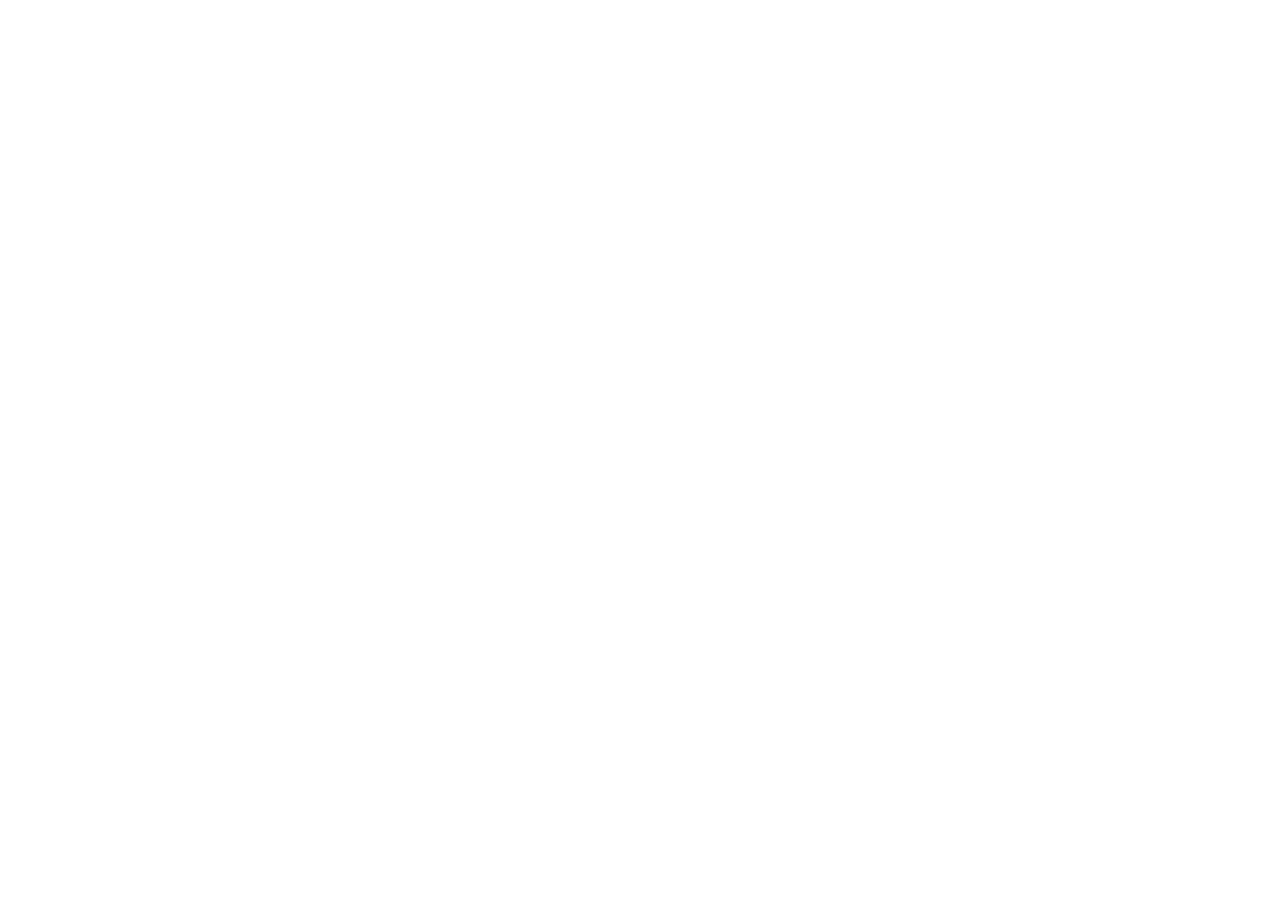
==== index.html @ e2077c2d "write h1 tag" ====
<!DOCTYPE html>
<html lang="en">
<head>
    <meta charset="UTF-8">
    <meta name="viewport" content="width=device-width, initial-scale=1.0">
    <title>My Portfolio</title>
</head>
<body>
    
</body>
</html>
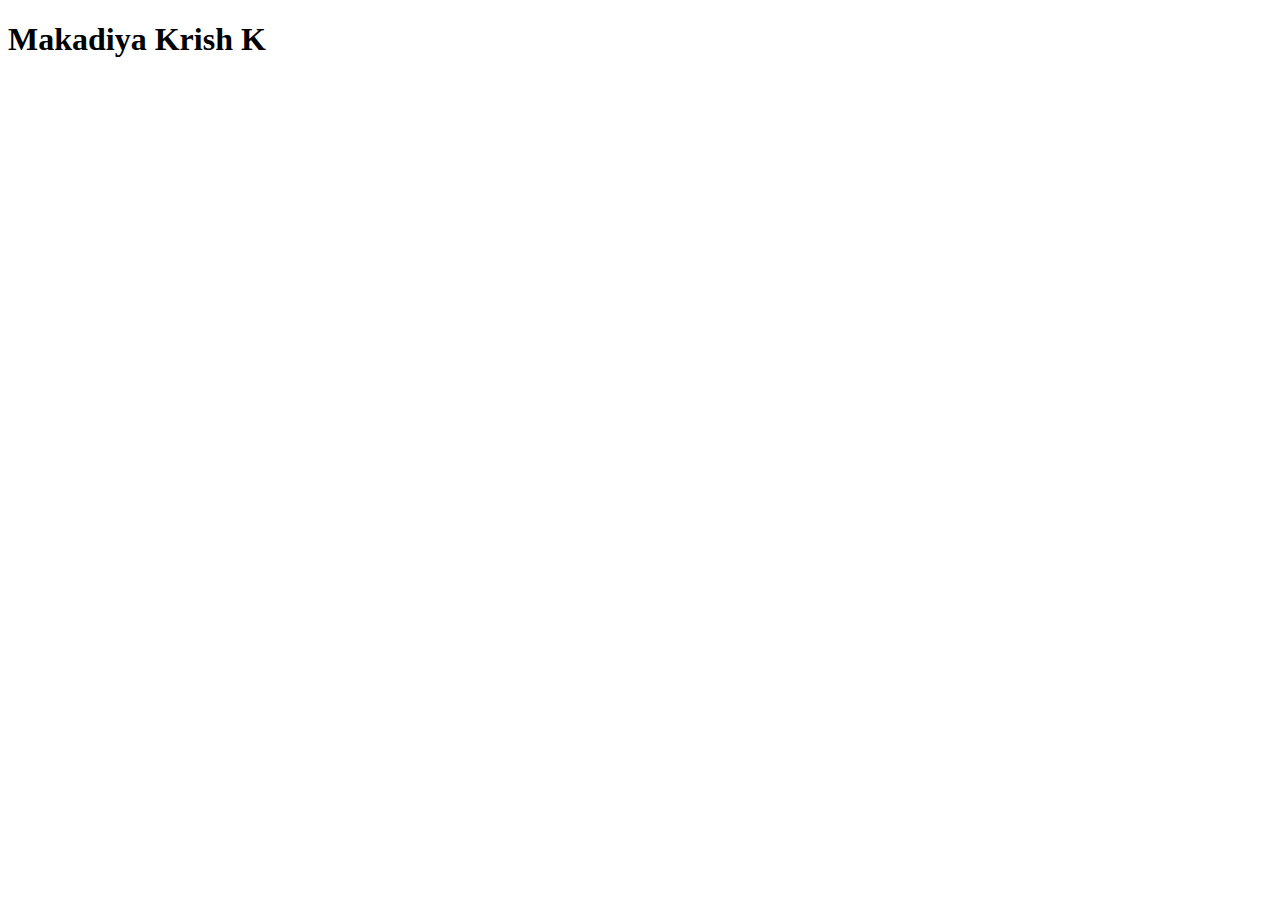
==== commit eb1173c9: "rename the file" ====
--- a/index.html
+++ b/index.html
@@ -6,6 +6,6 @@
     <title>My Portfolio</title>
 </head>
 <body>
-    
+    <h1>Makadiya Krish K</h1>
 </body>
 </html>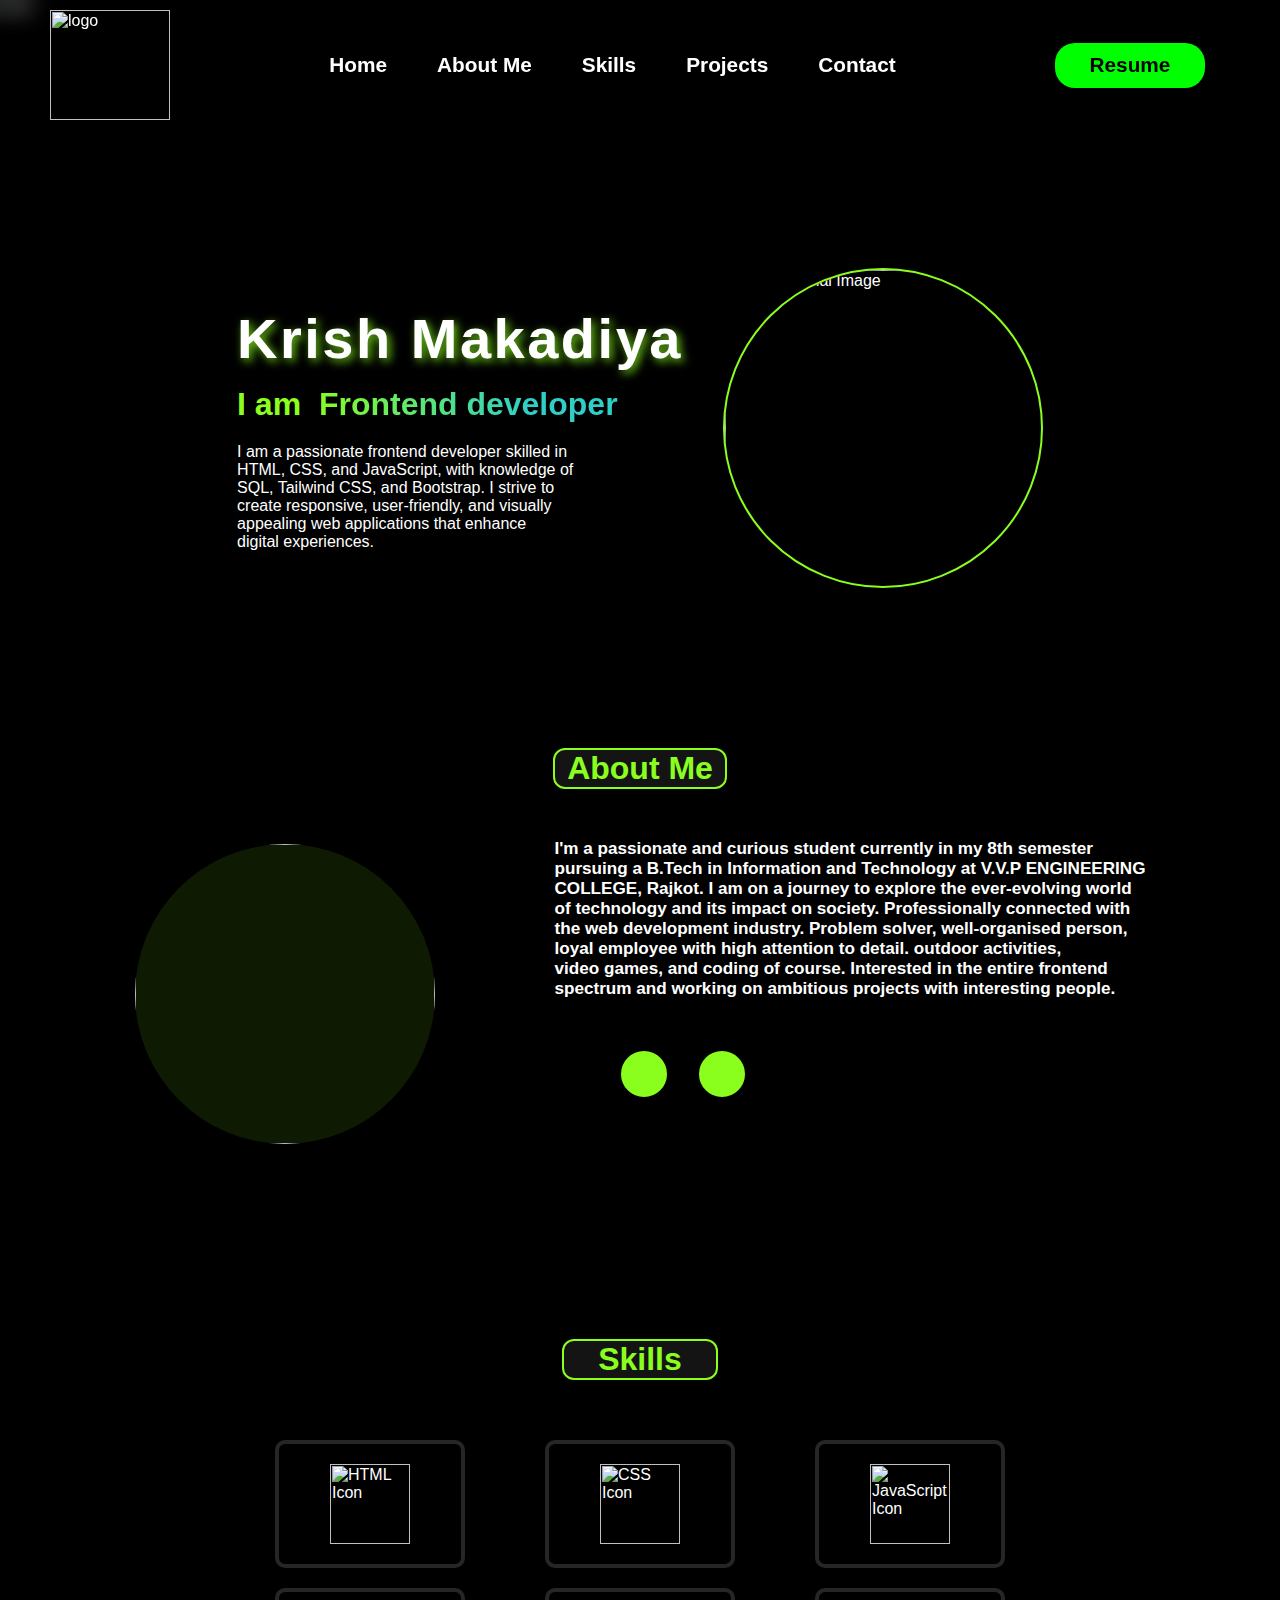
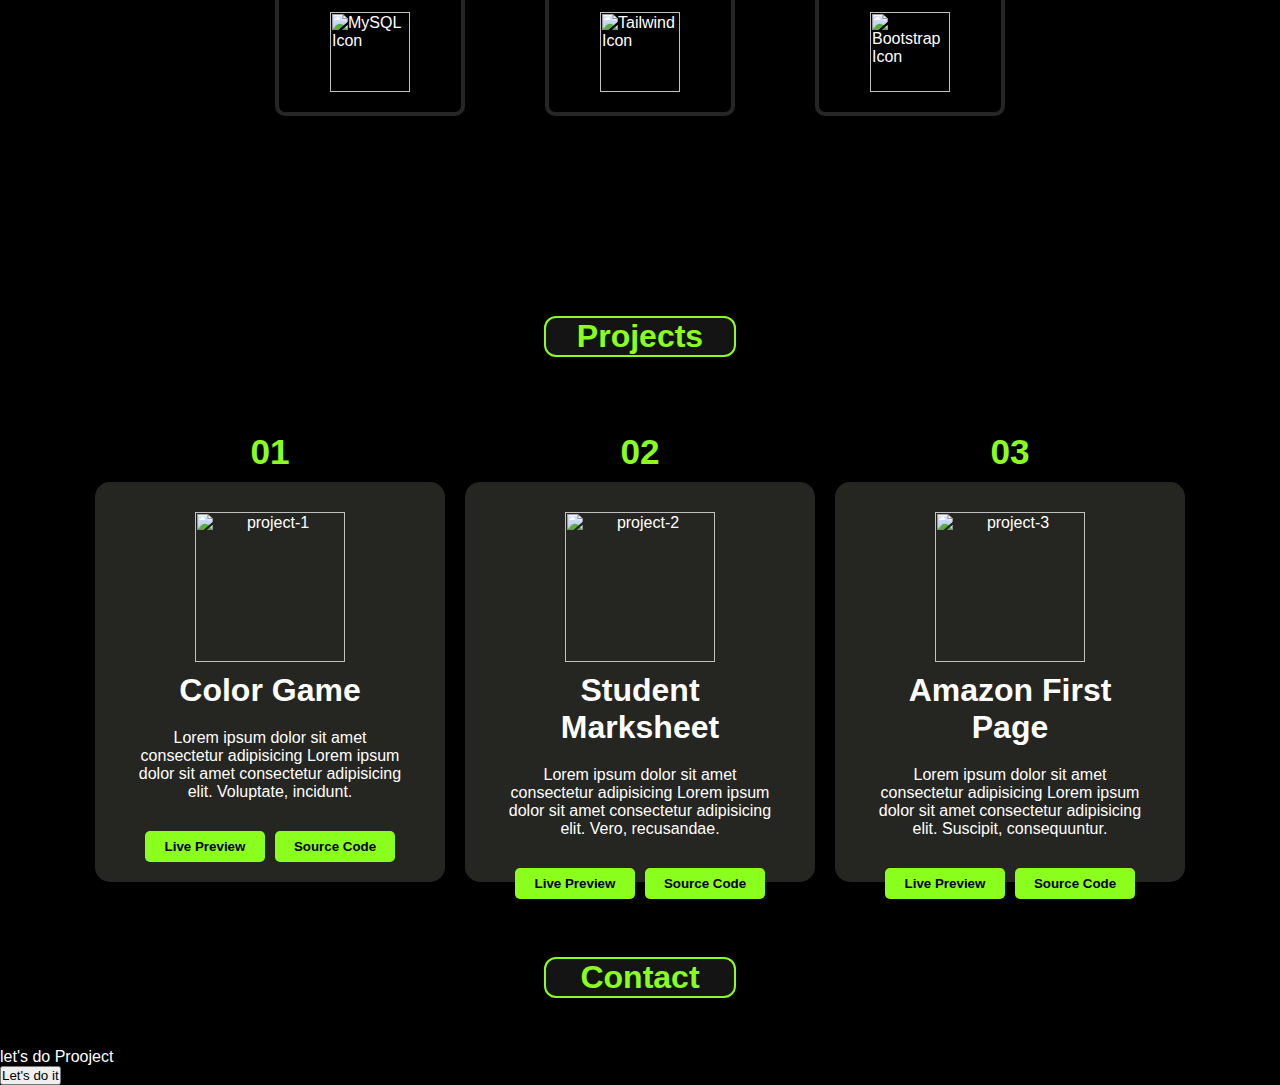
==== commit 7b491930: "Update and rename Portfolio.html to index.html" ====
--- a/index.html
+++ b/index.html
@@ -1,11 +1,167 @@
-<!DOCTYPE html>
+ndex<!DOCTYPE html>
 <html lang="en">
+
 <head>
     <meta charset="UTF-8">
     <meta name="viewport" content="width=device-width, initial-scale=1.0">
     <title>My Portfolio</title>
+    <link rel="stylesheet" href="portfoli.css">
+    <script src="https://unpkg.com/boxicons@2.1.4/dist/boxicons.js"></script>
 </head>
+
 <body>
-    <h1>Makadiya Krish K</h1>
+    <div class="container">
+        <div class="navbar">
+            <div class="logo">
+                <img src="/svg/logo.png" alt="logo" width="120px" height="60px">
+            </div>
+            <div class="navigation">
+                <nav class="nav">
+                    <ul>
+                        <li><a href="#">Home</a></li>
+                        <li><a href="#About-Me">About&nbsp;Me</a></li>
+                        <li><a href="#Skills">Skills</a></li>
+                        <li><a href="#Projects">Projects</a></li>
+                        <li><a href="#Contact">Contact</a></li>
+                    </ul>
+                </nav>
+            </div>
+            <div class="hire_btn btn">
+                <button class="hire">Resume</button>
+            </div>
+        </div>
+        <section id="#home">
+        <div class="display aft-tit">
+            <div class="description">
+                <div class="name">Krish Makadiya</div>
+                <div class="role">I am&nbsp;<span> Frontend developer</span></div>
+                <div class="details">
+                    <p>I am a passionate frontend developer skilled in <br>
+                        HTML, CSS, and JavaScript, with knowledge of <br>
+                        SQL, Tailwind CSS, and Bootstrap. I strive to<br>
+                        create responsive, user-friendly, and visually<br>
+                        appealing web applications that enhance<br>
+                        digital experiences. </p>
+                </div>
+            </div>
+            <div class="img-display">
+                <img src="/svg/pfp.png" alt="My Personal Image">
+            </div>
+        </div>
+    </section>
+
+
+        <!-- about me -->
+        <section  id="About-Me" >
+        <h2 class="heading title">About Me</h2>
+        <div class="about-me aft-tit">
+            <div class="about-img">
+                <img class="about_me_img" src="/svg/developer-icon.svg">
+            </div>
+            <div class="about_description">
+                <p>
+                    I'm a passionate and curious student currently in my 8th semester<br>
+                    pursuing a B.Tech in Information and Technology at V.V.P ENGINEERING<br>
+                    COLLEGE, Rajkot. I am on a journey to explore the ever-evolving world<br>
+                    of technology and its impact on society. Professionally connected with<br>
+                    the web development industry. Problem solver, well-organised person,<br>
+                    loyal employee with high attention to detail. outdoor activities,<br>
+                    video games, and coding of course. Interested in the entire frontend<br>
+                    spectrum and working on ambitious projects with interesting people.
+                </p>
+                <div class="icons">
+                    <box-icon type='logo' name='linkedin'></box-icon>
+                    <box-icon name='github' type='logo' ></box-icon>
+                </div>
+            </div>
+        </div>
+        
+        <!-- SKILLS  -->
+    </section>
+    <section id="Skills">
+        <h2  class="heading title">Skills</h2>
+        <div class="skills aft-tit">
+            <div class="skills-container">
+                <div class="skill-card"><img src="svg/html-icon.svg" alt="HTML Icon"></div>
+                <div class="skill-card"><img src="svg/css-icon.svg" alt="CSS Icon"></div>
+                <div class="skill-card"><img src="svg/javascript-programming-language-icon.svg" alt="JavaScript Icon">
+                </div>
+                <div class="skill-card"><img src="svg/mysql-icon.svg" alt="MySQL Icon"></div>
+                <div class="skill-card"><img src="svg/tailwind-css-icon.svg" alt="Tailwind Icon"></div>
+                <div class="skill-card"><img src="svg/bootstrap-5-logo-icon.svg" alt="Bootstrap Icon"></div>
+            </div>
+        </div>
+    </section>
+
+        <!--Projects  -->
+        <section id="Projects">
+        <h2  class="heading">Projects</h2>
+        <div  class="projects aft-tit">
+            <div class="project-1 project">
+                <div class="num">01</div>
+                <div class="card">
+                    <div class="img-1">
+                        <img src="/svg/project-2.avif" alt="project-1">
+                    </div>
+                    <h1>Color Game</h1>
+                    <p>Lorem ipsum dolor sit amet consectetur adipisicing Lorem ipsum dolor sit amet consectetur
+                        adipisicing elit. Voluptate, incidunt.</p>
+                    <div class="but-project">
+                        <div class="btn"><button>Live Preview</button></div>
+                        <div class="btn"><button>Source Code</button></div>
+                    </div>
+                </div>
+            </div>
+
+            <div class="project-2 project">
+                <div class="num">02</div>
+                <div class="card">
+                    <div class="img-2">
+                        <img src="/svg/project-3.avif" alt="project-2">
+                    </div>
+                    <h1>Student Marksheet</h1>
+                    <p>Lorem ipsum dolor sit amet consectetur adipisicing Lorem ipsum dolor sit amet consectetur
+                        adipisicing elit. Vero, recusandae.</p>
+                    <div class="but-project">
+                        <div class="btn"><button>Live Preview</button></div>
+                        <div class="btn"><button>Source Code</button></div>
+                    </div>
+                </div>
+            </div>
+
+            <div class="project-3 project">
+                <div class="num">03</div>
+                <div class="card">
+                    <div class="img-3">
+                        <img src="/svg/project-2.avif" alt="project-3">
+                    </div>
+                    <h1>Amazon First Page</h1>
+                    <p>Lorem ipsum dolor sit amet consectetur adipisicing Lorem ipsum dolor sit amet consectetur
+                        adipisicing elit. Suscipit, consequuntur.</p>
+                    <div class="but-project">
+                        <div class="btn"><button>Live Preview</button></div>
+                        <div class="btn"><button>Source Code</button></div>
+                    </div>
+                </div>
+            </div>
+        </div>
+    </section>
+
+        <!--Contact me  -->
+        <footer id="Contact">
+            <h2 class="heading">Contact</h2>
+            <div  class="contact aft-tit">
+                <div class="first-row">
+                    <p>
+                        let's do Prooject 
+                    </p>
+                    <button class="project_btn">Let's do it</button>
+                </div>
+            </div>
+
+        </footer>
+
+    </div>
 </body>
-</html>+
+</html>
--- a/portfoli.css
+++ b/portfoli.css
@@ -0,0 +1,332 @@
+html {
+    scroll-behavior: smooth;
+    scroll-padding-top: 150px;
+}
+/* @keyframes fadeIn {
+    from {
+        opacity: 0;
+        transform: translateY(10px);
+    }
+    to {
+        opacity: 1;
+        transform: translateY(0);
+    }
+}
+
+.container {
+    animation: fadeIn 1s ease-in-out;
+} */
+
+*{
+    margin: 0;
+    padding: 0;
+    font-family:'Franklin Gothic Medium', 'Arial Narrow', Arial, sans-serif;
+    box-sizing: border-box;
+}
+body{
+    color: white;
+    background-color:black;
+}
+.navbar{
+    position: fixed;
+    top: 0;
+    left: 0;
+    width: 100%;
+    display: flex;
+    justify-content: space-between;
+    align-items: center;
+    padding: 10px 50px;
+    background: rgba(0, 0, 0, 0.3); 
+    backdrop-filter: blur(10px);
+    z-index: 1;
+}
+.navigation {
+    padding: 20px;
+    width: auto; 
+    display: flex;
+    justify-content: center;
+    flex-wrap: wrap; 
+    gap: 20px; 
+}
+
+.logo img{
+    height: 110px;
+}
+.nav ul{
+    display: flex;
+}
+.nav ul li{
+    list-style: none;
+    padding: 10px 25px;
+}
+.nav ul li a{
+    text-decoration: none;
+    color: white;
+    font-size: 1.3rem;
+    font-weight: bold;
+    transition: transform 0.3s ease-in-out;
+}
+.nav ul li a:hover{
+    text-decoration: underline;
+    color: rgb(2, 255, 2);
+}
+.hire_btn{
+    padding-right:25px;
+}
+.hire{
+    width: 150px;
+    height: 45px;
+    font-size: 1.3rem;
+    font-weight: bold;
+    border: none;
+    border-radius: 20px;
+    background-color: lime;
+    color: black;
+    cursor: pointer;
+    transition: all 0.3s ease-in-out;
+}
+.hire:hover{
+    background-color: black;
+    color: lime;
+    box-shadow: 0px 0px 20px lime;
+    border:2px solid #8AFF1E;
+    transform: translate(0px,-10px);
+}
+.display{
+    padding-top: 250px;
+    display: flex;
+    justify-content: center;
+    align-items: center; 
+    gap: 40px;
+    padding-bottom: 100px;
+}
+.description{
+    text-align: center;
+}
+.name{
+    color: white;
+    font-size: 3.5rem;
+    font-weight: bold;
+    text-align: left;
+    margin-bottom: 15px; 
+    letter-spacing: 2.5px;
+    text-shadow: 3px 3px 10px rgba(138, 255, 30, 0.8);
+}
+.role{
+    color: #8AFF1E;
+    font-size :2rem;
+    text-align: left;
+    margin-bottom: 20px;
+    font-weight: bold; 
+}
+.role span{
+    background: linear-gradient(to right, #8AFF1E 0%, #2FCFC8 71%); 
+    -webkit-text-fill-color: transparent; 
+    -webkit-background-clip:text; 
+}
+
+.details{
+    color: white;
+    font-size: 1rem;
+    text-align: left;
+}
+.img-display img{
+    width: 320px; 
+    height: 320px;
+    border-radius: 50%; 
+    background-color: transparent;
+    border: 2px solid #8AFF1E;
+    transition: transform 0.3s ease-in-out;
+}
+.img-display img:hover {
+    transform: scale(1.07);
+    cursor: pointer;
+    box-shadow: 0px 0px 30px #8AFF1E;
+}
+      /* for all heding */
+.heading{
+    margin: 50px auto;
+    color:#8AFF1E;
+    width:15%;
+    border: 2px solid ;
+    border-radius: 12px;
+    text-align: center;
+    font-size: 2rem;
+    background-color: rgba(255, 255, 255, 0.08);
+}
+
+
+                    /* about me */
+#About-Me{
+    margin: 60px;
+}
+.about-me{
+    display: flex;
+    justify-content: center;
+    align-items: center;
+    gap: 120px;
+    padding-bottom: 70px;
+} 
+.about-img img{
+    width: 300px;
+    height: 300px;
+    border-radius: 50%;
+    background-color: #85fb171a;
+}        
+.about-img img:hover {
+    transform: scale(1.07);
+    cursor: pointer;
+    box-shadow: 0px 0px 30px #8AFF1E;
+}
+.about_description p{
+    font-weight: bold;
+    font-size: 1.07rem;
+} 
+.icons{
+    display: flex;
+    justify-content: space-around;
+    max-width: 30%;
+    margin: 40px;
+    padding: 10px;
+}
+.icons [type='logo']{
+    border-radius: 50%;
+    border: 2px solid black;
+    width: 50px;
+    height: 50px;
+    padding: 5px;
+    background-color: #8AFF1E;
+}
+.icons [type='logo']:hover{
+    cursor: pointer;
+    scale: 1.2;
+    border: 2px solid #8AFF1E;
+    background-color: black;
+    fill: #8AFF1E;
+    box-shadow:0px 0px 10px #8AFF1E;
+}
+
+                    /* skills */
+#Skills{
+    margin: 120px;
+}
+.skills {
+    display: flex;
+    justify-content: center;
+    align-items: center;
+}   
+.skills-container {
+display: grid;
+grid-template-columns: repeat(3, 1fr);  
+justify-items: center;
+}          
+.skill-card {
+display: flex;
+justify-content: center;
+align-items: center;
+width: 190px;
+height: 100px;
+border: 4px solid #262626;
+border-radius: 10px;
+padding: 60px;
+background-color: black;
+margin: 10px 40px;
+}          
+.skill-card img {
+width: 80pxpx;
+height: 80px;
+}    
+@keyframes anima {
+    from {
+        transform: translate(0px, 0px);
+    }
+    to {
+        transform: translate(-5px, 5px) rotate(5deg);
+    }
+}
+
+.skill-card:hover {
+    animation-name: anima;
+    animation-duration: 0.3s; 
+    box-shadow: 0 0 20px #8AFF1E;
+    animation-timing-function: ease-in-out; 
+    animation-fill-mode: forwards; 
+}
+
+
+/*   projects */
+#Projects{
+    margin-top: 190px;
+}
+.projects{
+    display: flex;
+    justify-content: center;
+    gap: 20px;
+    flex-wrap: wrap;
+    padding: 25px;
+}
+.project{
+    text-align: center;
+}
+.num{
+    text-align: center;
+    font-size: 2.2rem;
+    font-weight: bold;
+    color: #8AFF1E;
+    margin-bottom: 10px;
+}
+.card{
+    margin-top: 10px;
+    width: 350px;
+    height: 400px;
+    background-color: #252521;
+    color: white;
+    border-radius: 15px;
+    text-align: center;
+    padding: 30px;
+    border: none;
+    cursor: pointer;
+}
+.card:hover {
+    transform: translateY(-10px);
+    box-shadow:inset 0px 0px 10px #8AFF1E;
+    transition: transform 0.3s ease-in-out;
+}
+.card h1{
+    padding: 10px;
+}
+.card p {
+    font-size: 1rem;
+    color: #fff;
+    margin-bottom: 20px;
+    padding: 10px;
+    background-color: transparent; 
+}
+.card img{
+    max-width: 200px;
+    height: 150px;
+}
+.but-project {
+    display: flex;
+    justify-content: center;
+    gap: 10px;
+    margin-top: 20px;
+}
+
+.but-project .btn button{
+    width: 120px;
+    padding: 8px 12px;
+    border: none;
+    background-color: #8AFF1E;
+    color: black;
+    font-weight: bold;
+    border-radius: 5px;
+    cursor: pointer;
+    transition: background 0.3s;
+}
+.but-project .btn button:hover {
+    border: solid;
+    border-radius: 5px; 
+    border: none;
+    box-shadow:inset 0px 0px 15px black;
+}
